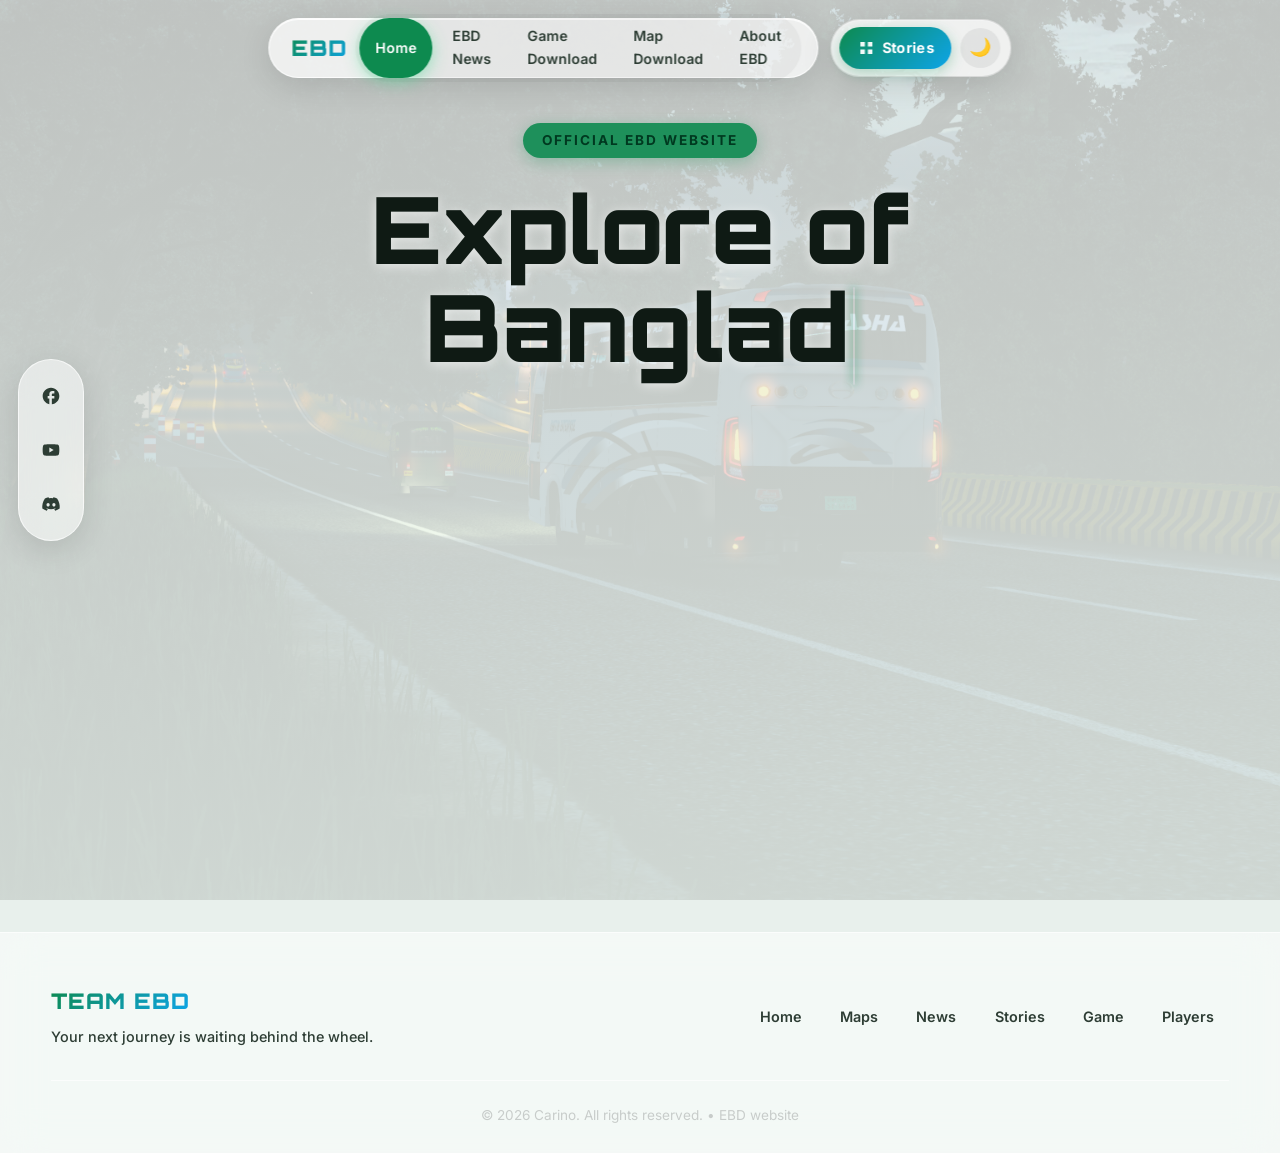
==== index.html @ 30948d2f "Add files via upload" ====
<!DOCTYPE html>
<html lang="en">
<head>
  <meta charset="UTF-8" />
  <meta name="viewport" content="width=device-width, initial-scale=1.0" />
       <meta charset="utf-8">
    <meta http-equiv="X-UA-Compatible" content="IE=edge">
    <meta name="description" content="This a Our Official Explore of Bangladesh Website">
    <meta property="og:title" content="EBD - Official Website">
    <meta property="og:site_name" content="Explore of Bangladesh">
    <meta property="og:url" content="*******">
    <meta property="og:image" content="images/stories/lalala.png">
    <meta name="viewport" content="width=device-width, initial-scale=1.0">
    <link rel="shortcut icon" type="image/x-icon" href="images/stories/lalala.png">

  <title>Home | EBD</title>
  <link rel="stylesheet" href="styles.css" />
  <link rel="preconnect" href="https://fonts.googleapis.com">
  <link rel="preconnect" href="https://fonts.gstatic.com" crossorigin>
  <link href="https://fonts.googleapis.com/css2?family=Orbitron:wght@500;700;900&family=Inter:wght@400;500;600;700&display=swap" rel="stylesheet">
</head>
<body>
  <!-- Social Bar (always visible) -->
  <aside class="social-bar" aria-label="Social links">
    <a href="https://www.facebook.com/ExploreofBangladesh00" target="_blank" rel="noopener" class="social-btn" title="Facebook" aria-label="Facebook">
      <svg viewBox="0 0 24 24" width="20" height="20" fill="currentColor"><path d="M22 12c0-5.52-4.48-10-10-10S2 6.48 2 12c0 4.84 3.44 8.87 8 9.8V15H8v-3h2V9.5C10 7.57 11.57 6 13.5 6H16v3h-2c-.55 0-1 .45-1 1v2h3v3h-3v6.95c5.05-.5 9-4.76 9-9.95z"/></svg>
    </a>
    <a href="#" target="_blank" rel="noopener" class="social-btn" title="YouTube" aria-label="YouTube">
      <svg viewBox="0 0 24 24" width="20" height="20" fill="currentColor"><path d="M21.58 7.19c-.23-.86-.91-1.54-1.77-1.77C18.25 5 12 5 12 5s-6.25 0-7.81.42c-.86.23-1.54.91-1.77 1.77C2 8.75 2 12 2 12s0 3.25.42 4.81c.23.86.91 1.54 1.77 1.77C5.75 19 12 19 12 19s6.25 0 7.81-.42c.86-.23 1.54-.91 1.77-1.77C22 15.25 22 12 22 12s0-3.25-.42-4.81zM10 15V9l5.2 3-5.2 3z"/></svg>
    </a>
    <a href="https://discord.gg/YvHsgpN7Xb" target="_blank" rel="noopener" class="social-btn" title="Discord" aria-label="Discord">
      <svg viewBox="0 0 24 24" width="20" height="20" fill="currentColor"><path d="M19.27 5.33C17.94 4.71 16.5 4.26 15 4a.09.09 0 0 0-.07.03c-.18.33-.39.76-.53 1.09a16.09 16.09 0 0 0-4.8 0c-.14-.34-.35-.76-.54-1.09c-.01-.02-.04-.03-.07-.03c-1.5.26-2.93.71-4.27 1.33c-.01 0-.02.01-.03.02c-2.72 4.07-3.47 8.03-3.1 11.95c0 .02.01.04.03.05c1.8 1.32 3.53 2.12 5.24 2.65c.03.01.06 0 .07-.02c.4-.55.76-1.13 1.07-1.74c.02-.04 0-.08-.04-.09c-.57-.22-1.11-.48-1.64-.78c-.04-.02-.04-.08-.01-.11c.11-.08.22-.17.33-.25c.02-.02.05-.02.07-.01c3.44 1.57 7.15 1.57 10.55 0c.02-.01.05-.01.07.01c.11.09.22.17.33.26c.04.03.04.09-.01.11c-.52.31-1.07.56-1.64.78c-.04.01-.05.06-.04.09c.32.61.68 1.19 1.07 1.74c.03.01.06.02.09.01c1.72-.53 3.45-1.33 5.25-2.65c.02-.01.03-.03.03-.05c.44-4.53-.73-8.46-3.1-11.95c-.01-.01-.02-.02-.04-.02zM8.52 14.91c-1.03 0-1.89-.95-1.89-2.12s.84-2.12 1.89-2.12c1.06 0 1.9.96 1.89 2.12c0 1.17-.84 2.12-1.89 2.12zm6.97 0c-1.03 0-1.89-.95-1.89-2.12s.84-2.12 1.89-2.12c1.06 0 1.9.96 1.89 2.12c0 1.17-.83 2.12-1.89 2.12z"/></svg>
    </a>
  </aside>

  <!-- Top Nav Wrap: main + stories -->
  <div class="nav-top-wrap">
  <!-- Navbar -->
  <nav class="navbar" id="navbar">
    <div class="nav-container"> 
      <a href="index.html" class="logo">EBD</a>
      <ul class="nav-links" id="navLinks">
        <li><a href="index.html" class="nav-link active">Home</a></li>
        <li><a href="news.html" class="nav-link">EBD News</a></li>
        <li><a href="game-download.html" class="nav-link">Game Download</a></li>
        <li><a href="map-download.html" class="nav-link">Map Download</a></li>
        <li><a href="about.html" class="nav-link">About EBD</a></li>
      </ul>
      <button class="hamburger" id="hamburger" aria-label="Menu">
        <span></span><span></span><span></span>
      </button>
    </div>
  </nav>
  <!-- Separate Stories Navbar -->
  <div class="stories-navbar" id="storiesNavbar">
    <div class="stories-navbar-inner">
      <a href="stories.html" class="stories-nav-btn" aria-label="Stories">
        <span class="stories-nav-icon" aria-hidden="true">
          <svg viewBox="0 0 24 24" width="18" height="18" fill="currentColor"><path d="M4 4h6v6H4V4zm10 0h6v6h-6V4zM4 14h6v6H4v-6zm10 0h6v6h-6v-6z"/></svg>
        </span>
        <span>Stories</span>
      </a>
      <button class="theme-toggle" id="themeToggle" aria-label="Toggle dark mode" title="Toggle dark mode"><span class="theme-icon">🌙</span></button>
    </div>
    </div>
</div>


  <!-- HOME -->
  <section class="section hero">
    <div class="hero-bg"></div>
    <div class="hero-content">
      <p class="hero-tag">Official EBD Website</p>
      <h1>Explore of <span>Bangladesh</span></h1>
      <p class="hero-desc">
        Discover the roads you know, the places you love, and the thrill of driving across Bangladesh. <br>
        Your next journey is waiting behind the wheel.
      </p>
      <div class="hero-buttons">
        <a href="map-download.html" class="btn btn-primary">Download Maps</a>
        <a href="stories.html" class="btn btn-outline">View Stories</a>
        <a href="about.html" class="btn btn-outline">Meet Our TEAMEBD</a>
      </div>
      <div class="hero-stats">
        <div class="stat">
          <span class="stat-num">300+</span>
          <span class="stat-label">Download</span>
        </div>
        <div class="stat">
          <span class="stat-num">06</span>
          <span class="stat-label">Maps Districts</span>
        </div>
        <div class="stat">
          <span class="stat-num">2026</span>
          <span class="stat-label">Founded In</span>
        </div>
      </div>
    </div>
  </section>

  <!-- Footer -->
  <footer class="footer">
    <div class="container">
      <div class="footer-content">
        <div class="footer-brand">
          <a href="index.html" class="logo">TEAM EBD</a>
          <p>Your next journey is waiting behind the wheel.</p>
        </div>
        <div class="footer-links">
          <a href="index.html">Home</a>
          <a href="map-download.html">Maps</a>
          <a href="news.html">News</a>
          <a href="stories.html">Stories</a>
<a href="game-download.html">Game</a>
          <a href="about.html">Players</a>
        </div>
      </div>
      <div class="footer-bottom">
        <p>© 2026 Carino. All rights reserved. • EBD website</p>
      </div>
    </div>
  </footer>

  <script src="script.js"></script>
</body>
</html>
---- styles.css ----
/* ===== EBD GLASSMORPHISM THEME ===== */
*, *::before, *::after {
  margin: 0;
  padding: 0;
  box-sizing: border-box;
}

:root {
  /* Primary - Fresh Green */
  --md-sys-color-primary: #3dd68c;
  --md-sys-color-on-primary: #003920;
  --md-sys-color-primary-container: #005231;
  --md-sys-color-on-primary-container: #8ff7b8;

  --md-sys-color-secondary: #a8c8b5;
  --md-sys-color-on-secondary: #143528;
  --md-sys-color-secondary-container: #2b4c3d;
  --md-sys-color-on-secondary-container: #c4e4d0;

  --md-sys-color-tertiary: #a0c9e8;
  --md-sys-color-on-tertiary: #00344f;
  --md-sys-color-tertiary-container: #1e4d6b;
  --md-sys-color-on-tertiary-container: #c8e6ff;

  /* Surfaces - Transparent for glass */
  --md-sys-color-surface: transparent;
  --md-sys-color-surface-dim: rgba(0, 0, 0, 0.35);
  --md-sys-color-surface-bright: rgba(255, 255, 255, 0.12);
  --md-sys-color-surface-container-lowest: rgba(255, 255, 255, 0.08);
  --md-sys-color-surface-container-low: rgba(255, 255, 255, 0.10);
  --md-sys-color-surface-container: rgba(255, 255, 255, 0.12);
  --md-sys-color-surface-container-high: rgba(255, 255, 255, 0.16);
  --md-sys-color-surface-container-highest: rgba(255, 255, 255, 0.20);

  --md-sys-color-on-surface: #f0f4f2;
  --md-sys-color-on-surface-variant: #c5d0c9;
  --md-sys-color-outline: rgba(255, 255, 255, 0.28);
  --md-sys-color-outline-variant: rgba(255, 255, 255, 0.14);

  --md-sys-color-error: #ff6b6b;
  --md-sys-color-on-error: #ffffff;

  /* Accents */
  --md-expressive-gradient: linear-gradient(135deg, #3dd68c 0%, #2bb8ff 50%, #a78bfa 100%);
  --md-expressive-glow: 0 8px 32px rgba(61, 214, 140, 0.35);

  /* Shape */
  --md-sys-shape-corner-extra-small: 4px;
  --md-sys-shape-corner-small: 8px;
  --md-sys-shape-corner-medium: 12px;
  --md-sys-shape-corner-large: 16px;
  --md-sys-shape-corner-extra-large: 24px;
  --md-sys-shape-corner-full: 9999px;

  /* Elevation */
  --md-sys-elevation-1: 0 4px 20px rgba(0, 0, 0, 0.25);
  --md-sys-elevation-2: 0 8px 32px rgba(0, 0, 0, 0.35);
  --md-sys-elevation-3: 0 12px 48px rgba(0, 0, 0, 0.4);

  --transition: 0.28s cubic-bezier(0.2, 0, 0, 1);

  /* Glass helpers */
  --glass-bg: rgba(255, 255, 255, 0.09);
  --glass-border: rgba(255, 255, 255, 0.18);
  --glass-blur: blur(18px) saturate(1.4);
  --glass-shadow: 0 8px 32px rgba(0, 0, 0, 0.28);
}

/* ===== LIGHT THEME (still glass, brighter) ===== */
[data-theme="light"] {
  --md-sys-color-primary: #0d8a4f;
  --md-sys-color-on-primary: #ffffff;
  --md-sys-color-primary-container: #a7f3c8;
  --md-sys-color-on-primary-container: #003920;

  --md-sys-color-secondary: #3d5c4a;
  --md-sys-color-on-secondary: #ffffff;
  --md-sys-color-secondary-container: #d0e8d9;
  --md-sys-color-on-secondary-container: #1a2e24;

  --md-sys-color-tertiary: #1e5a7a;
  --md-sys-color-on-tertiary: #ffffff;
  --md-sys-color-tertiary-container: #c8e6ff;
  --md-sys-color-on-tertiary-container: #00344f;

  --md-sys-color-surface-container-lowest: rgba(255, 255, 255, 0.72);
  --md-sys-color-surface-container-low: rgba(255, 255, 255, 0.68);
  --md-sys-color-surface-container: rgba(255, 255, 255, 0.65);
  --md-sys-color-surface-container-high: rgba(255, 255, 255, 0.78);
  --md-sys-color-surface-container-highest: rgba(255, 255, 255, 0.85);

  --md-sys-color-on-surface: #0f1a14;
  --md-sys-color-on-surface-variant: #2d3d34;
  --md-sys-color-outline: rgba(0, 0, 0, 0.18);
  --md-sys-color-outline-variant: rgba(0, 0, 0, 0.10);

  --md-expressive-gradient: linear-gradient(135deg, #0d8a4f 0%, #0ea5e9 50%, #8b5cf6 100%);
  --md-expressive-glow: 0 8px 28px rgba(13, 138, 79, 0.25);

  --glass-bg: rgba(255, 255, 255, 0.55);
  --glass-border: rgba(255, 255, 255, 0.65);
  --glass-blur: blur(20px) saturate(1.5);
  --glass-shadow: 0 8px 32px rgba(0, 0, 0, 0.12);
}

html {
  scroll-behavior: smooth;
}

body {
  font-family: 'Inter', 'Roboto', system-ui, sans-serif;
  color: var(--md-sys-color-on-surface);
  line-height: 1.6;
  transition: color 0.3s ease, background-color 0.35s ease;
  overflow-x: hidden;
  min-height: 100vh;

  /* Fixed background image for ALL pages (dark mode) */
  background-color: #0a1210;
  background-image:
    linear-gradient(rgba(8, 14, 12, 0.62), rgba(8, 14, 12, 0.78)),
    url('home-bg.png');
  background-size: cover;
  background-position: center center;
  background-repeat: no-repeat;
  background-attachment: fixed;
}

/* Light mode: brighter overlay so dark text is readable */
[data-theme="light"] body {
  background-color: #e8f0ec;
  background-image:
    linear-gradient(rgba(245, 250, 247, 0.78), rgba(235, 244, 239, 0.88)),
    url('home-bg.png');
}

a {
  text-decoration: none;
  color: inherit;
}

img {
  max-width: 100%;
  display: block;
}

.container {
  width: min(1200px, 92%);
  margin-inline: auto;
}

/* ===== NAVBAR - GLASS CAPSULE ===== */
/* Centered top bar holding both navs */
/* ===== ANIMATED NAVBAR ===== */
.nav-top-wrap {
  position: fixed;
  top: 18px;
  left: 50%;
  transform: translateX(-50%);
  z-index: 1000;
  display: flex;
  align-items: center;
  gap: 12px;
  max-width: calc(100% - 24px);
  pointer-events: none;
  /* Entrance animation */
  opacity: 0;
  animation: navEntrance 0.85s cubic-bezier(0.22, 1.15, 0.36, 1) 0.15s forwards;
}
.nav-top-wrap > * {
  pointer-events: auto;
}

@keyframes navEntrance {
  0% {
    opacity: 0;
    transform: translateX(-50%) translateY(-28px) scale(0.92);
    filter: blur(6px);
  }
  60% {
    opacity: 1;
    filter: blur(0);
  }
  100% {
    opacity: 1;
    transform: translateX(-50%) translateY(0) scale(1);
    filter: blur(0);
  }
}

.navbar {
  position: relative;
  top: auto;
  left: auto;
  transform: none;
  width: auto;
  max-width: none;
  flex: 0 1 auto;
  z-index: 1;
  background: var(--glass-bg);
  backdrop-filter: var(--glass-blur);
  -webkit-backdrop-filter: var(--glass-blur);
  border-radius: 9999px;
  border: 1px solid var(--glass-border);
  box-shadow: var(--glass-shadow), inset 0 1px 0 rgba(255, 255, 255, 0.25);
  transition: all 0.4s cubic-bezier(0.2, 0, 0, 1), box-shadow 0.35s ease;
  padding: 0;
  /* subtle continuous glow pulse */
  animation: navGlowPulse 4s ease-in-out infinite;
}

@keyframes navGlowPulse {
  0%, 100% {
    box-shadow: var(--glass-shadow), inset 0 1px 0 rgba(255, 255, 255, 0.25),
                0 0 0 0 rgba(61, 214, 140, 0);
  }
  50% {
    box-shadow: var(--glass-shadow), inset 0 1px 0 rgba(255, 255, 255, 0.25),
                0 0 24px 2px rgba(61, 214, 140, 0.12);
  }
}

.navbar.scrolled {
  background: rgba(255, 255, 255, 0.14);
  box-shadow: 0 12px 40px rgba(0, 0, 0, 0.35), inset 0 1px 0 rgba(255, 255, 255, 0.3),
              0 0 20px 1px rgba(61, 214, 140, 0.1);
  animation: none;
}

[data-theme="light"] .navbar {
  background: rgba(255, 255, 255, 0.72);
  border-color: rgba(255, 255, 255, 0.8);
  box-shadow: 0 8px 32px rgba(0, 0, 0, 0.12), inset 0 1px 0 rgba(255, 255, 255, 0.9);
  animation: none;
}

[data-theme="light"] .navbar.scrolled {
  background: rgba(255, 255, 255, 0.88);
}

.nav-container {
  display: flex;
  align-items: center;
  justify-content: space-between;
  height: 58px;
  padding: 0 10px 0 22px;
  gap: 8px;
  position: relative;
}

.logo {
  font-family: 'Orbitron', sans-serif;
  font-weight: 900;
  font-size: 1.35rem;
  letter-spacing: 1px;
  background: var(--md-expressive-gradient);
  background-size: 200% 200%;
  -webkit-background-clip: text;
  -webkit-text-fill-color: transparent;
  background-clip: text;
  transition: transform 0.35s cubic-bezier(0.34, 1.4, 0.64, 1), filter 0.3s ease;
  position: relative;
  animation: logoShimmer 5s ease-in-out infinite;
}

@keyframes logoShimmer {
  0%, 100% { background-position: 0% 50%; }
  50% { background-position: 100% 50%; }
}

.logo:hover {
  transform: scale(1.08);
  filter: drop-shadow(0 0 10px rgba(61, 214, 140, 0.55));
}

.nav-links {
  display: flex;
  list-style: none;
  gap: 4px;
  align-items: center;
  background: rgba(255, 255, 255, 0.06);
  border-radius: 9999px;
  padding: 4px;
  position: relative;
}

[data-theme="light"] .nav-links {
  background: rgba(0, 0, 0, 0.04);
}

/* Sliding active indicator (pill) */
.nav-indicator {
  position: absolute;
  top: 4px;
  left: 0;
  height: calc(100% - 8px);
  border-radius: 9999px;
  background: var(--md-sys-color-primary);
  box-shadow: 0 4px 16px rgba(61, 214, 140, 0.45);
  transition: transform 0.4s cubic-bezier(0.34, 1.2, 0.64, 1),
              width 0.4s cubic-bezier(0.34, 1.2, 0.64, 1),
              opacity 0.25s ease;
  z-index: 0;
  pointer-events: none;
  opacity: 0;
}

.nav-indicator.visible {
  opacity: 1;
}

.nav-link {
  display: block;
  padding: 0.45rem 1rem;
  border-radius: 9999px;
  font-size: 0.88rem;
  font-weight: 600;
  color: var(--md-sys-color-on-surface-variant);
  transition: color 0.28s ease, transform 0.28s cubic-bezier(0.34, 1.3, 0.64, 1),
              background 0.28s ease, box-shadow 0.28s ease;
  position: relative;
  z-index: 1;
  /* staggered entrance */
  opacity: 0;
  transform: translateY(-8px);
  animation: navLinkIn 0.5s cubic-bezier(0.22, 1.2, 0.36, 1) forwards;
}

/* nth-of-type ignores the indicator <span> so delays stay correct */
.nav-links li:nth-of-type(1) .nav-link { animation-delay: 0.35s; }
.nav-links li:nth-of-type(2) .nav-link { animation-delay: 0.42s; }
.nav-links li:nth-of-type(3) .nav-link { animation-delay: 0.49s; }
.nav-links li:nth-of-type(4) .nav-link { animation-delay: 0.56s; }
.nav-links li:nth-of-type(5) .nav-link { animation-delay: 0.63s; }

@keyframes navLinkIn {
  from {
    opacity: 0;
    transform: translateY(-8px);
  }
  to {
    opacity: 1;
    transform: translateY(0);
  }
}

.nav-link:hover {
  color: var(--md-sys-color-on-surface);
  transform: translateY(-2px);
  background: rgba(255, 255, 255, 0.1);
}

[data-theme="light"] .nav-link:hover {
  background: rgba(0, 0, 0, 0.06);
}

/* Active state – indicator handles the bg */
.nav-link.active {
  color: var(--md-sys-color-on-primary);
  background: transparent !important;
  box-shadow: none;
  transform: none;
}

.nav-link.active:hover {
  color: var(--md-sys-color-on-primary);
  background: transparent !important;
  transform: none;
}

/* Fallback if JS indicator is not ready */
.nav-links:not(.has-indicator) .nav-link.active {
  background: var(--md-sys-color-primary) !important;
  box-shadow: 0 4px 14px rgba(61, 214, 140, 0.4);
}

.theme-toggle {
  width: 56px;
  height: 56px;
  border-radius: 50%;
  border: none;
  background: rgba(255, 255, 255, 0.1);
  color: var(--md-sys-color-on-surface);
  cursor: pointer;
  display: flex;
  align-items: center;
  justify-content: center;
  transition: all 0.3s cubic-bezier(0.34, 1.4, 0.64, 1);
  font-size: 1.1rem;
}

.theme-toggle:hover {
  background: rgba(255, 255, 255, 0.2);
  transform: scale(1.12) rotate(12deg);
}

.theme-toggle:active {
  transform: scale(0.94);
}

[data-theme="light"] .theme-toggle {
  background: rgba(0, 0, 0, 0.06);
}

.theme-icon {
  line-height: 1;
  transition: transform 0.4s cubic-bezier(0.34, 1.5, 0.64, 1);
}

.theme-toggle:hover .theme-icon {
  transform: rotate(20deg) scale(1.1);
}

.hamburger {
  display: none;
  flex-direction: column;
  gap: 5px;
  width: 40px;
  height: 40px;
  border-radius: 50%;
  border: none;
  background: rgba(255, 255, 255, 0.1);
  cursor: pointer;
  align-items: center;
  justify-content: center;
  transition: all 0.3s ease;
  position: relative;
  z-index: 2;
}

.hamburger:hover {
  background: rgba(255, 255, 255, 0.18);
  transform: scale(1.06);
}

.hamburger span {
  display: block;
  width: 18px;
  height: 2px;
  background: var(--md-sys-color-primary);
  border-radius: 2px;
  transition: all 0.32s cubic-bezier(0.34, 1.3, 0.64, 1);
  transform-origin: center;
}

/* Animated hamburger → X */
.hamburger.active span:nth-child(1) {
  transform: translateY(7px) rotate(45deg);
}
.hamburger.active span:nth-child(2) {
  opacity: 0;
  transform: scaleX(0);
}
.hamburger.active span:nth-child(3) {
  transform: translateY(-7px) rotate(-45deg);
}

/* Respect reduced motion */
@media (prefers-reduced-motion: reduce) {
  .nav-top-wrap,
  .navbar,
  .logo,
  .nav-link,
  .stories-navbar,
  .stories-nav-btn {
    animation: none !important;
    opacity: 1 !important;
    transform: none !important;
    filter: none !important;
  }
  .nav-indicator {
    transition: none !important;
  }
}

/* ===== SOCIAL BAR ===== */
.social-bar {
  position: fixed;
  left: 18px;
  top: 50%;
  z-index: 999;
  display: flex;
  flex-direction: column;
  gap: 14px;
  background: var(--glass-bg);
  backdrop-filter: var(--glass-blur);
  -webkit-backdrop-filter: var(--glass-blur);
  border: 1px solid var(--glass-border);
  border-radius: 9999px;
  padding: 16px 12px;
  box-shadow: var(--glass-shadow);

  /* Always visible – animation enhances on load, never hides permanently */
  opacity: 1;
  transform: translateY(-50%);
  pointer-events: auto;
}

/* Unique "Magnetic Snap" entrance for the whole bar */
.social-bar.sb-animate {
  animation: socialBarSnapIn 0.9s cubic-bezier(0.22, 1.4, 0.36, 1) forwards;
}

@keyframes socialBarSnapIn {
  0% {
    opacity: 0;
    transform: translateY(-50%) translateX(-80px) scale(0.6) rotate(-12deg);
    filter: blur(8px);
  }
  55% {
    opacity: 1;
    transform: translateY(-50%) translateX(10px) scale(1.08) rotate(3deg);
    filter: blur(0);
  }
  75% {
    transform: translateY(-50%) translateX(-4px) scale(0.97) rotate(-1deg);
  }
  100% {
    opacity: 1;
    transform: translateY(-50%) translateX(0) scale(1) rotate(0deg);
    filter: blur(0);
  }
}

.social-btn {
  width: 40px;
  height: 40px;
  border-radius: 50%;
  display: flex;
  align-items: center;
  justify-content: center;
  color: var(--md-sys-color-on-surface-variant);
  background: transparent;
  transition: background 0.28s ease, color 0.28s ease, transform 0.28s ease, box-shadow 0.28s ease;
  position: relative;
  opacity: 1;
  transform: scale(1);
}

/* Staggered icon pop with spin + energy ring (only during entrance) */
.social-bar.sb-animate .social-btn {
  animation: socialIconOrbitIn 0.7s cubic-bezier(0.34, 1.6, 0.64, 1) forwards;
}

.social-bar.sb-animate .social-btn:nth-child(1) { animation-delay: 0.3s; }
.social-bar.sb-animate .social-btn:nth-child(2) { animation-delay: 0.45s; }
.social-bar.sb-animate .social-btn:nth-child(3) { animation-delay: 0.6s; }

@keyframes socialIconOrbitIn {
  0% {
    opacity: 0;
    transform: scale(0) rotate(-180deg) translateY(20px);
  }
  60% {
    opacity: 1;
    transform: scale(1.25) rotate(15deg) translateY(-4px);
  }
  80% {
    transform: scale(0.92) rotate(-6deg) translateY(2px);
  }
  100% {
    opacity: 1;
    transform: scale(1) rotate(0deg) translateY(0);
  }
}

/* Expanding energy ring when each icon lands */
.social-btn::after {
  content: '';
  position: absolute;
  inset: -4px;
  border-radius: 50%;
  border: 2px solid var(--md-sys-color-primary);
  opacity: 0;
  transform: scale(0.4);
  pointer-events: none;
}

.social-bar.sb-animate .social-btn::after {
  animation: socialRingBurst 0.65s ease-out forwards;
}

.social-bar.sb-animate .social-btn:nth-child(1)::after { animation-delay: 0.4s; }
.social-bar.sb-animate .social-btn:nth-child(2)::after { animation-delay: 0.55s; }
.social-bar.sb-animate .social-btn:nth-child(3)::after { animation-delay: 0.7s; }

@keyframes socialRingBurst {
  0% {
    opacity: 0.9;
    transform: scale(0.4);
    box-shadow: 0 0 0 0 rgba(61, 214, 140, 0.5);
  }
  70% {
    opacity: 0.4;
    transform: scale(1.5);
    box-shadow: 0 0 16px 4px rgba(61, 214, 140, 0.25);
  }
  100% {
    opacity: 0;
    transform: scale(1.9);
    box-shadow: 0 0 0 0 transparent;
  }
}

/* Soft continuous float after entrance – stays fully visible */
.social-bar.sb-ready {
  opacity: 1 !important;
  filter: none;
  animation: socialBarFloat 4.5s ease-in-out infinite;
}

.social-bar.sb-ready .social-btn {
  opacity: 1 !important;
  transform: scale(1) rotate(0deg);
}

@keyframes socialBarFloat {
  0%, 100% { transform: translateY(-50%) translateX(0); }
  50% { transform: translateY(calc(-50% - 6px)) translateX(2px); }
}

.social-btn:hover {
  background: var(--md-sys-color-primary);
  color: var(--md-sys-color-on-primary);
  transform: scale(1.14);
  box-shadow: 0 0 18px rgba(61, 214, 140, 0.45);
}

/* Light mode ring color adjustment */
[data-theme="light"] .social-btn::after {
  border-color: #0d8a4f;
}

[data-theme="light"] .social-btn:hover {
  box-shadow: 0 0 16px rgba(13, 138, 79, 0.4);
}

/* ===== HERO ===== */
.hero {
  min-height: 100vh;
  display: flex;
  align-items: center;
  justify-content: center;
  position: relative;
  padding-top: 90px;
  overflow: hidden;
  background: transparent; /* body already has the image */
}

.hero-bg {
  position: absolute;
  inset: 0;
  background: transparent; /* rely on body fixed bg */
  z-index: 0;
}

.hero-content {
  position: relative;
  z-index: 1;
  text-align: center;
  max-width: 820px;
  padding: 2rem;
}

.hero-tag {
  display: inline-block;
  font-size: 0.85rem;
  text-transform: uppercase;
  letter-spacing: 2px;
  color: #fff;
  background: rgba(61, 214, 140, 0.85);
  padding: 0.4rem 1.2rem;
  border-radius: var(--md-sys-shape-corner-full);
  margin-bottom: 1.4rem;
  font-weight: 700;
  backdrop-filter: blur(8px);
  box-shadow: 0 4px 16px rgba(61, 214, 140, 0.35);
}

[data-theme="light"] .hero-tag {
  color: #003920;
  background: rgba(13, 138, 79, 0.9);
  box-shadow: 0 4px 16px rgba(13, 138, 79, 0.3);
}

.hero h1 {
  font-family: 'Orbitron', sans-serif;
  font-size: clamp(3.2rem, 10vw, 5.8rem);
  font-weight: 900;
  line-height: 1.05;
  margin-bottom: 1.3rem;
  color: #ffffff;
  text-shadow: 0 4px 24px rgba(0, 0, 0, 0.55);
}

[data-theme="light"] .hero h1 {
  color: #0f1a14;
  text-shadow: 0 2px 12px rgba(255, 255, 255, 0.6);
}

.hero h1 span {
  background: var(--md-expressive-gradient);
  -webkit-background-clip: text;
  -webkit-text-fill-color: transparent;
  background-clip: text;
}

.hero-desc {
  font-size: 1.2rem;
  color: rgba(255, 255, 255, 0.9);
  margin-bottom: 2.6rem;
  max-width: 520px;
  margin-inline: auto;
  font-weight: 500;
  text-shadow: 0 2px 12px rgba(0, 0, 0, 0.45);
}

[data-theme="light"] .hero-desc {
  color: #1a2e24;
  text-shadow: 0 1px 4px rgba(255, 255, 255, 0.5);
}

.hero-buttons {
  display: flex;
  gap: 1rem;
  justify-content: center;
  flex-wrap: wrap;
  margin-bottom: 3.8rem;
}

.btn {
  display: inline-flex;
  align-items: center;
  justify-content: center;
  padding: 0.95rem 2rem;
  border-radius: var(--md-sys-shape-corner-full);
  font-weight: 700;
  font-size: 0.95rem;
  transition: all var(--transition);
  cursor: pointer;
  border: none;
  letter-spacing: 0.3px;
}

.btn-primary {
  background: var(--md-sys-color-primary);
  color: var(--md-sys-color-on-primary);
  box-shadow: var(--md-expressive-glow);
}

.btn-primary:hover {
  transform: translateY(-3px);
  box-shadow: 0 12px 36px rgba(61, 214, 140, 0.5);
  filter: brightness(1.08);
}

.btn-outline {
  background: rgba(255, 255, 255, 0.12);
  color: #fff;
  border: 1.5px solid rgba(255, 255, 255, 0.35);
  backdrop-filter: blur(10px);
}

.btn-outline:hover {
  background: rgba(255, 255, 255, 0.22);
  border-color: rgba(255, 255, 255, 0.6);
  transform: translateY(-3px);
}

[data-theme="light"] .btn-outline {
  background: rgba(13, 138, 79, 0.1);
  color: #0d8a4f;
  border: 1.5px solid rgba(13, 138, 79, 0.45);
}

[data-theme="light"] .btn-outline:hover {
  background: rgba(13, 138, 79, 0.18);
  border-color: #0d8a4f;
  color: #0a6b3d;
}

.btn-download {
  background: transparent;
  color: var(--md-sys-color-primary);
  border: 1.5px solid var(--md-sys-color-primary);
  font-weight: 700;
}

.btn-download:hover {
  background: var(--md-sys-color-primary);
  color: var(--md-sys-color-on-primary);
  transform: translateY(-2px);
}

.btn-large {
  padding: 1.1rem 2.6rem;
  font-size: 1.05rem;
}

.hero-stats {
  display: flex;
  justify-content: center;
  gap: 2.5rem;
  flex-wrap: wrap;
}

.stat {
  text-align: center;
  background: rgba(255, 255, 255, 0.12);
  backdrop-filter: blur(14px);
  -webkit-backdrop-filter: blur(14px);
  padding: 1.2rem 1.8rem;
  border-radius: var(--md-sys-shape-corner-extra-large);
  min-width: 110px;
  border: 1px solid rgba(255, 255, 255, 0.2);
  box-shadow: 0 8px 28px rgba(0, 0, 0, 0.3);
}

[data-theme="light"] .stat {
  background: rgba(255, 255, 255, 0.7);
  border: 1px solid rgba(0, 0, 0, 0.08);
  box-shadow: 0 8px 24px rgba(0, 0, 0, 0.1);
}

.stat-num {
  display: block;
  font-family: 'Orbitron', sans-serif;
  font-size: 2.1rem;
  font-weight: 800;
  color: #ffffff;
  text-shadow: 0 2px 10px rgba(0, 0, 0, 0.35);
}

[data-theme="light"] .stat-num {
  color: #0f1a14;
  text-shadow: none;
}

.stat-label {
  font-size: 0.8rem;
  color: rgba(255, 255, 255, 0.82);
  text-transform: uppercase;
  letter-spacing: 1.2px;
  font-weight: 600;
}

[data-theme="light"] .stat-label {
  color: #2d3d34;
}

/* ===== SECTIONS ===== */
.section {
  padding: 5.5rem 0;
  position: relative;
}

.section-alt {
  background: transparent;
}

.page-section {
  padding-top: 6.5rem;
  min-height: calc(100vh - 160px);
}

.section-header {
  text-align: center;
  margin-bottom: 3.2rem;
}

.section-header h2 {
  font-family: 'Orbitron', sans-serif;
  font-size: clamp(1.9rem, 4.5vw, 2.8rem);
  font-weight: 800;
  margin-bottom: 0.7rem;
  color: var(--md-sys-color-on-surface);
  text-shadow: 0 2px 12px rgba(0, 0, 0, 0.35);
}

[data-theme="light"] .section-header h2 {
  text-shadow: 0 1px 6px rgba(255, 255, 255, 0.7);
}

.section-header h2 span {
  background: var(--md-expressive-gradient);
  -webkit-background-clip: text;
  -webkit-text-fill-color: transparent;
  background-clip: text;
}

.section-header p {
  color: var(--md-sys-color-on-surface-variant);
  font-size: 1.1rem;
  font-weight: 500;
}

/* ===== GLASS CARDS (shared) ===== */
.download-card,
.news-card,
.player-card,
.game-download-box {
  background: var(--glass-bg);
  backdrop-filter: var(--glass-blur);
  -webkit-backdrop-filter: var(--glass-blur);
  border: 1px solid var(--glass-border);
  border-radius: var(--md-sys-shape-corner-extra-large);
  box-shadow: var(--glass-shadow);
  transition: all var(--transition);
}

/* ===== MAP DOWNLOAD CARDS ===== */
.download-grid {
  display: grid;
  grid-template-columns: repeat(auto-fit, minmax(270px, 1fr));
  gap: 1.6rem;
}

.download-card {
  padding: 1.9rem;
}

.download-card:hover {
  border-color: var(--md-sys-color-primary);
  transform: translateY(-6px) scale(1.015);
  box-shadow: var(--md-expressive-glow), 0 12px 40px rgba(0, 0, 0, 0.35);
  background: rgba(255, 255, 255, 0.14);
}

[data-theme="light"] .download-card:hover {
  background: rgba(255, 255, 255, 0.85);
}

.card-icon {
  font-size: 2.4rem;
  margin-bottom: 1rem;
  width: 56px;
  height: 56px;
  display: flex;
  align-items: center;
  justify-content: center;
  background: rgba(61, 214, 140, 0.18);
  border-radius: var(--md-sys-shape-corner-large);
  border: 1px solid rgba(61, 214, 140, 0.3);
}

.download-card h3 {
  font-size: 1.25rem;
  margin-bottom: 0.5rem;
  font-weight: 700;
  color: var(--md-sys-color-on-surface);
}

.download-card p {
  color: var(--md-sys-color-on-surface-variant);
  font-size: 0.95rem;
  margin-bottom: 1.1rem;
}

.card-meta {
  display: flex;
  justify-content: space-between;
  font-size: 0.8rem;
  color: var(--md-sys-color-outline);
  margin-bottom: 0.6rem;
  font-weight: 500;
}

/* ===== NEWS ===== */
.news-grid {
  display: grid;
  grid-template-columns: repeat(auto-fit, minmax(300px, 1fr));
  gap: 1.6rem;
}

.news-card {
  padding: 1.9rem;
}

.news-card:hover {
  border-color: var(--md-sys-color-primary);
  transform: translateY(-4px);
  box-shadow: var(--md-expressive-glow);
  background: rgba(255, 255, 255, 0.14);
}

.news-card.featured {
  grid-column: 1 / -1;
  background: linear-gradient(135deg, rgba(61, 214, 140, 0.22) 0%, rgba(43, 184, 255, 0.18) 50%, rgba(167, 139, 250, 0.2) 100%);
  border-color: rgba(61, 214, 140, 0.35);
}

.news-date {
  font-size: 0.8rem;
  color: var(--md-sys-color-primary);
  font-weight: 700;
  margin-bottom: 0.6rem;
  text-transform: uppercase;
  letter-spacing: 1px;
}

.news-card h3 {
  font-size: 1.3rem;
  margin-bottom: 0.6rem;
  font-weight: 700;
  color: var(--md-sys-color-on-surface);
}

.news-card p {
  color: var(--md-sys-color-on-surface-variant);
  font-size: 0.98rem;
  margin-bottom: 1.1rem;
}

.read-more {
  color: var(--md-sys-color-primary);
  font-weight: 700;
  font-size: 0.95rem;
}

.read-more:hover {
  text-decoration: underline;
}

/* ===== GAME DOWNLOAD ===== */
.game-download-box {
  display: grid;
  grid-template-columns: 1.2fr 0.8fr;
  gap: 3rem;
  align-items: center;
  padding: 3.2rem;
}

.game-info h3 {
  font-family: 'Orbitron', sans-serif;
  font-size: 1.9rem;
  margin-bottom: 1rem;
  font-weight: 800;
  color: var(--md-sys-color-on-surface);
}

.game-info > p {
  color: var(--md-sys-color-on-surface-variant);
  margin-bottom: 1.5rem;
  font-size: 1.05rem;
}

.feature-list {
  list-style: none;
  margin-bottom: 1.6rem;
}

.feature-list li {
  padding: 0.4rem 0;
  color: var(--md-sys-color-on-surface-variant);
  font-weight: 500;
}

.version-info {
  display: flex;
  gap: 0.8rem;
  font-size: 0.85rem;
  color: var(--md-sys-color-outline);
  margin-bottom: 1.9rem;
  flex-wrap: wrap;
  font-weight: 500;
}

.game-visual {
  display: flex;
  justify-content: center;
  align-items: center;
}

.game-placeholder {
  width: 100%;
  max-width: 420px;
  aspect-ratio: 16 / 9;
  border-radius: 24px;
  background: var(--md-expressive-gradient);
  display: flex;
  flex-direction: column;
  align-items: center;
  justify-content: center;
  font-family: 'Orbitron', sans-serif;
  font-weight: 900;
  font-size: 2.9rem;
  color: white;
  box-shadow: 
    var(--md-expressive-glow),
    0 20px 50px rgba(0, 0, 0, 0.35),
    inset 0 1px 0 rgba(255, 255, 255, 0.15);
  border: 1px solid rgba(255, 255, 255, 0.28);
  overflow: hidden;
  position: relative;
  transition: transform 0.45s cubic-bezier(0.22, 1, 0.36, 1), 
              box-shadow 0.45s cubic-bezier(0.22, 1, 0.36, 1),
              border-radius 0.45s cubic-bezier(0.22, 1, 0.36, 1);
}

.game-placeholder:hover {
  transform: translateY(-6px) scale(1.02);
  box-shadow: 
    var(--md-expressive-glow),
    0 28px 60px rgba(0, 0, 0, 0.4),
    inset 0 1px 0 rgba(255, 255, 255, 0.2);
  border-radius: 28px;
}

.game-placeholder img {
  width: 100%;
  height: 100%;
  object-fit: cover;
  display: block;
  border-radius: inherit;
  transition: transform 0.5s cubic-bezier(0.22, 1, 0.36, 1);
}

.game-placeholder:hover img {
  transform: scale(1.05);
}

.game-placeholder small {
  font-size: 0.95rem;
  letter-spacing: 4px;
  margin-top: 4px;
  opacity: 0.9;
}

/* ===== ABOUT / PLAYERS ===== */
.about-intro {
  max-width: 720px;
  margin: 0 auto 3.2rem;
  text-align: center;
  color: var(--md-sys-color-on-surface-variant);
  font-size: 1.1rem;
  font-weight: 500;
  background: var(--glass-bg);
  backdrop-filter: var(--glass-blur);
  -webkit-backdrop-filter: var(--glass-blur);
  border: 1px solid var(--glass-border);
  border-radius: var(--md-sys-shape-corner-extra-large);
  padding: 1.8rem 2rem;
  box-shadow: var(--glass-shadow);
}

.players-title {
  text-align: center;
  align-items: center;
  font-family: 'Orbitron', sans-serif;
  font-size: 1.35rem;
  margin-bottom: 2.2rem;
  color: var(--md-sys-color-primary);
  font-weight: 700;
}

.players-grid {
  display: grid;
  grid-template-columns: repeat(auto-fill, minmax(230px, 1fr));
  gap: 1.4rem;
  justify-items: stretch;
}

.player-card {
  padding: 1.7rem 1.4rem;
  text-align: center;
}

/* Center the last player card (Sabbir) when it sits alone on the final row */
.player-card--last {
  grid-column: 1 / -1;
  justify-self: center;
  width: 100%;
  max-width: 260px;
}

.player-card:hover {
  border-color: var(--md-sys-color-primary);
  transform: translateY(-5px) scale(1.02);
  box-shadow: var(--md-expressive-glow);
  background: rgba(255, 255, 255, 0.14);
}

.player-avatar {
  width: 76px;
  height: 76px;
  border-radius: 50%;
  background: var(--md-expressive-gradient);
  color: white;
  font-family: 'Orbitron', sans-serif;
  font-weight: 900;
  font-size: 1.7rem;
  display: flex;
  align-items: center;
  justify-content: center;
  margin: 0 auto 1.1rem;
  box-shadow: 0 6px 20px rgba(61, 214, 140, 0.4);
  border: 2px solid rgba(255, 255, 255, 0.25);
}

.player-card h4 {
  font-size: 1.2rem;
  margin-bottom: 0.25rem;
  font-weight: 700;
  color: var(--md-sys-color-on-surface);
}

.role {
  font-size: 0.8rem;
  color: var(--md-sys-color-primary);
  font-weight: 700;
  text-transform: uppercase;
  letter-spacing: 0.6px;
  margin-bottom: 0.65rem;
}

.player-bio {
  font-size: 0.88rem;
  color: var(--md-sys-color-on-surface-variant);
  font-weight: 500;
}

/* ===== FOOTER ===== */
.footer {
  background: var(--glass-bg);
  backdrop-filter: var(--glass-blur);
  -webkit-backdrop-filter: var(--glass-blur);
  border-top: 1px solid var(--glass-border);
  padding: 3.2rem 0 1.6rem;
  margin-top: 2rem;
}

.footer-content {
  display: flex;
  justify-content: space-between;
  align-items: center;
  flex-wrap: wrap;
  gap: 1.5rem;
  margin-bottom: 2rem;
}

.footer-brand p {
  color: var(--md-sys-color-on-surface-variant);
  font-size: 0.9rem;
  margin-top: 0.4rem;
  font-weight: 500;
}

.footer-links {
  display: flex;
  gap: 0.6rem;
  flex-wrap: wrap;
}

.footer-links a {
  color: var(--md-sys-color-on-surface-variant);
  font-size: 0.9rem;
  font-weight: 600;
  padding: 0.4rem 0.9rem;
  border-radius: var(--md-sys-shape-corner-full);
  transition: all var(--transition);
}

.footer-links a:hover {
  background: rgba(61, 214, 140, 0.2);
  color: var(--md-sys-color-primary);
}

.footer-bottom {
  text-align: center;
  padding-top: 1.5rem;
  border-top: 1px solid var(--glass-border);
  color: var(--md-sys-color-outline);
  font-size: 0.85rem;
}

/* ===== RESPONSIVE ===== */
@media (max-width: 900px) {
  .game-download-box {
    grid-template-columns: 1fr;
    text-align: center;
    padding: 2.2rem;
  }

  .game-visual {
    order: -1;
  }

  .game-placeholder {
    max-width: 360px;
  }

  .feature-list {
    display: inline-block;
    text-align: left;
  }

  .version-info {
    justify-content: center;
  }
}

@media (max-width: 768px) {
  .navbar {
    top: auto;
    left: auto;
    transform: none;
    max-width: none;
    width: auto;
  }

  .nav-container {
    height: 54px;
    padding: 0 8px 0 18px;
  }

  .hamburger {
    display: flex;
  }

  .nav-links {
    position: absolute;
    top: calc(100% + 10px);
    left: 50%;
    transform: translateX(-50%) translateY(-16px) scale(0.94);
    width: 100%;
    background: var(--glass-bg);
    backdrop-filter: var(--glass-blur);
    -webkit-backdrop-filter: var(--glass-blur);
    flex-direction: column;
    align-items: stretch;
    padding: 10px;
    gap: 4px;
    border-radius: 24px;
    border: 1px solid var(--glass-border);
    box-shadow: 0 16px 48px rgba(0, 0, 0, 0.4);
    opacity: 0;
    transition: transform 0.38s cubic-bezier(0.34, 1.3, 0.64, 1),
                opacity 0.3s ease,
                visibility 0.3s;
    pointer-events: none;
    visibility: hidden;
  }

  [data-theme="light"] .nav-links {
    background: rgba(255, 255, 255, 0.92);
    box-shadow: 0 12px 40px rgba(0, 0, 0, 0.15);
  }

  .nav-links.open {
    transform: translateX(-50%) translateY(0) scale(1);
    opacity: 1;
    pointer-events: auto;
    visibility: visible;
  }

  /* Stagger mobile menu items when open */
  .nav-links.open .nav-link {
    animation: mobileLinkIn 0.4s cubic-bezier(0.22, 1.2, 0.36, 1) forwards;
  }
  .nav-links.open li:nth-of-type(1) .nav-link { animation-delay: 0.05s; }
  .nav-links.open li:nth-of-type(2) .nav-link { animation-delay: 0.1s; }
  .nav-links.open li:nth-of-type(3) .nav-link { animation-delay: 0.15s; }
  .nav-links.open li:nth-of-type(4) .nav-link { animation-delay: 0.2s; }
  .nav-links.open li:nth-of-type(5) .nav-link { animation-delay: 0.25s; }

  @keyframes mobileLinkIn {
    from {
      opacity: 0;
      transform: translateX(-12px);
    }
    to {
      opacity: 1;
      transform: translateX(0);
    }
  }

  .nav-link {
    text-align: center;
    padding: 0.7rem 1rem;
  }

  /* Hide sliding indicator on mobile – use solid active bg */
  .nav-indicator {
    display: none !important;
  }
  .nav-links .nav-link.active,
  .nav-links .nav-link.active:hover {
    background: var(--md-sys-color-primary) !important;
    color: var(--md-sys-color-on-primary);
    box-shadow: 0 4px 14px rgba(61, 214, 140, 0.4);
  }

  .hero-stats {
    gap: 1.2rem;
  }

  .news-card.featured {
    grid-column: auto;
  }

  .social-bar {
    left: 10px;
    gap: 12px;
    padding: 12px 8px;
  }

  .social-btn {
    width: 48px;
    height: 48px;
  }
}

@media (max-width: 480px) {
  .hero-buttons {
    flex-direction: column;
    align-items: center;
  }

  .btn {
    width: 100%;
    max-width: 280px;
  }

  body {
    background-attachment: scroll; /* better performance on mobile */
  }
}

/* ===== PAGE OPEN TYPING ANIMATION ===== */

/* Hide main text until typing starts (prevents flash) */
.hero-tag,
.hero-content h1,
.hero-desc,
.section-header h2,
.section-header p,
.about-intro p {
  visibility: hidden;
}

.hero-tag.typing,
.hero-tag.typed,
.hero-content h1.typing,
.hero-content h1.typed,
.hero-desc.typing,
.hero-desc.typed,
.section-header h2.typing,
.section-header h2.typed,
.section-header p.typing,
.section-header p.typed,
.about-intro p.typing,
.about-intro p.typed {
  visibility: visible;
}

.typewriter-cursor {
  display: inline-block;
  width: 2.5px;
  height: 1.05em;
  background: var(--md-sys-color-primary);
  margin-left: 3px;
  vertical-align: text-bottom;
  border-radius: 1px;
  animation: blink-cursor 0.7s step-end infinite;
  box-shadow: 0 0 10px var(--md-sys-color-primary);
}

@keyframes blink-cursor {
  0%, 100% { opacity: 1; }
  50% { opacity: 0; }
}

/* Smooth cascade reveal for cards & buttons after typing finishes */
.hero-buttons,
.hero-stats,
.players-grid,
.download-grid,
.news-grid,
.game-download-box,
.player-card,
.download-card,
.news-card {
  opacity: 0;
  transform: translateY(20px);
  transition: opacity 0.5s ease, transform 0.5s ease;
}

.hero-buttons.visible,
.hero-stats.visible,
.players-grid.visible,
.download-grid.visible,
.news-grid.visible,
.game-download-box.visible,
.player-card.visible,
.download-card.visible,
.news-card.visible {
  opacity: 1;
  transform: translateY(0);
}

/* Fallback: if JS never runs, still show content after a short delay */
@media (scripting: none) {
  .hero-tag,
  .hero-content h1,
  .hero-desc,
  .section-header h2,
  .section-header p,
  .about-intro p {
    visibility: visible !important;
  }

  .hero-buttons,
  .hero-stats,
  .players-grid,
  .download-grid,
  .news-grid,
  .game-download-box,
  .player-card,
  .download-card,
  .news-card {
    opacity: 1 !important;
    transform: none !important;
  }
}

/* ===== STORIES SYSTEM ===== */
.stories-rings {
  display: flex;
  gap: 1.5rem;
  overflow-x: auto;
  padding: 0.85rem 0.5rem 2rem;
  margin-bottom: 1.25rem;
  scrollbar-width: none;
  -ms-overflow-style: none;
  justify-content: flex-start;
  align-items: center;
}
.stories-rings::-webkit-scrollbar { display: none; }

.story-ring {
  flex: 0 0 auto;
  display: flex;
  flex-direction: column;
  align-items: center;
  gap: 0.7rem;
  cursor: pointer;
  text-decoration: none;
  color: inherit;
  transition: transform 0.28s cubic-bezier(0.2, 0, 0, 1);
  background: none;
  border: none;
  padding: 0;
  font: inherit;
}
.story-ring:hover { transform: translateY(-6px) scale(1.03); }
.story-ring:active { transform: scale(0.96); }

/* Smooth rounded box shape */
.story-ring-avatar {
  width: 100px;
  height: 120px;
  border-radius: 22px;
  padding: 3.5px;
  background: linear-gradient(145deg, #3dd68c 0%, #2bb8ff 45%, #a78bfa 100%);
  position: relative;
  box-shadow: 0 8px 24px rgba(61, 214, 140, 0.38);
  transition: box-shadow 0.28s ease, transform 0.28s ease;
}
.story-ring:hover .story-ring-avatar {
  box-shadow: 0 14px 32px rgba(61, 214, 140, 0.55);
}

.story-ring-avatar.seen {
  background: linear-gradient(145deg, rgba(255,255,255,0.32), rgba(255,255,255,0.12));
  box-shadow: 0 4px 16px rgba(0, 0, 0, 0.28);
}
[data-theme="light"] .story-ring-avatar.seen {
  background: linear-gradient(145deg, rgba(0,0,0,0.16), rgba(0,0,0,0.06));
}

.story-ring-avatar-inner {
  width: 100%;
  height: 100%;
  border-radius: 19px;
  background: #0d1512;
  border: 2.5px solid #0a1010;
  display: flex;
  align-items: center;
  justify-content: center;
  font-family: 'Orbitron', sans-serif;
  font-weight: 800;
  font-size: 1.05rem;
  color: var(--md-sys-color-on-surface);
  overflow: hidden;
  box-sizing: border-box;
}

[data-theme="light"] .story-ring-avatar-inner {
  border-color: #fff;
  background: #f0f4f2;
}
.story-ring-avatar-inner span {
  background: var(--md-expressive-gradient);
  -webkit-background-clip: text;
  background-clip: text;
  color: transparent;
}

.story-ring-img {
  width: 100%;
  height: 100%;
  object-fit: cover;
  border-radius: 17px;
  display: block;
}


.story-ring-label {
  font-size: 0.84rem;
  font-weight: 600;
  color: var(--md-sys-color-on-surface);
  max-width: 100px;
  text-align: center;
  white-space: nowrap;
  overflow: hidden;
  text-overflow: ellipsis;
  letter-spacing: 0.2px;
}

.stories-archive-title {
  font-family: 'Orbitron', sans-serif;
  font-size: 1.15rem;
  font-weight: 700;
  margin-bottom: 1.25rem;
  color: var(--md-sys-color-on-surface);
  letter-spacing: 0.5px;
}

.stories-grid {
  display: grid;
  grid-template-columns: repeat(auto-fill, minmax(260px, 1fr));
  gap: 1.4rem;
}

.story-card {
  position: relative;
  border-radius: var(--md-sys-shape-corner-large);
  overflow: hidden;
  background: var(--glass-bg);
  border: 1px solid var(--glass-border);
  backdrop-filter: var(--glass-blur);
  -webkit-backdrop-filter: var(--glass-blur);
  box-shadow: var(--glass-shadow);
  cursor: pointer;
  transition: transform 0.25s ease, border-color 0.25s ease, box-shadow 0.25s ease;
  min-height: 220px;
  display: flex;
  flex-direction: column;
}
.story-card:hover {
  transform: translateY(-5px);
  border-color: var(--md-sys-color-primary);
  box-shadow: var(--md-expressive-glow);
}
.story-card-media {
  height: 140px;
  background: linear-gradient(135deg, rgba(61, 214, 140, 0.35), rgba(43, 184, 255, 0.3), rgba(167, 139, 250, 0.35));
  display: flex;
  align-items: center;
  justify-content: center;
  font-size: 2.8rem;
  position: relative;
}
.story-card-media::after {
  content: '';
  position: absolute;
  inset: 0;
  background: linear-gradient(to top, rgba(0,0,0,0.45), transparent 55%);
}
.story-card-body {
  padding: 1.1rem 1.2rem 1.25rem;
  flex: 1;
  display: flex;
  flex-direction: column;
}
.story-card-date {
  font-size: 0.72rem;
  font-weight: 700;
  text-transform: uppercase;
  letter-spacing: 0.8px;
  color: var(--md-sys-color-primary);
  margin-bottom: 0.35rem;
}
.story-card h4 {
  font-size: 1.05rem;
  font-weight: 700;
  color: var(--md-sys-color-on-surface);
  margin-bottom: 0.4rem;
  line-height: 1.3;
}
.story-card p {
  font-size: 0.88rem;
  color: var(--md-sys-color-on-surface-variant);
  line-height: 1.45;
  flex: 1;
}
.story-card-footer {
  display: flex;
  align-items: center;
  gap: 0.5rem;
  margin-top: 0.75rem;
  font-size: 0.8rem;
  color: var(--md-sys-color-outline);
  font-weight: 500;
}

/* Story Viewer Modal */
.story-viewer {
  position: fixed;
  inset: 0;
  z-index: 9999;
  display: flex;
  flex-direction: column;
  align-items: center;
  justify-content: center;
  opacity: 0;
  pointer-events: none;
  transition: opacity 0.35s ease;
}
.story-viewer.open {
  opacity: 1;
  pointer-events: auto;
}
.story-viewer .story-content {
  transform: scale(0.82) translateY(28px);
  opacity: 0;
  transition: transform 0.42s cubic-bezier(0.22, 1, 0.36, 1), opacity 0.35s ease;
}
.story-viewer.open .story-content {
  transform: scale(1) translateY(0);
  opacity: 1;
}
.story-viewer .story-header,
.story-viewer .story-progress {
  opacity: 0;
  transform: translateY(-12px);
  transition: opacity 0.35s ease 0.12s, transform 0.35s ease 0.12s;
}
.story-viewer.open .story-header,
.story-viewer.open .story-progress {
  opacity: 1;
  transform: translateY(0);
}
.story-viewer .story-nav {
  opacity: 0;
  transition: opacity 0.3s ease 0.2s, background 0.2s;
}
.story-viewer.open .story-nav {
  opacity: 1;
}
.story-viewer-bg {
  position: absolute;
  inset: 0;
  background: rgba(0, 0, 0, 0.92);
  backdrop-filter: blur(12px);
}
.story-progress {
  position: absolute;
  top: 12px;
  left: 12px;
  right: 12px;
  display: flex;
  gap: 4px;
  z-index: 2;
}
.story-progress-bar {
  flex: 1;
  height: 3px;
  background: rgba(255, 255, 255, 0.25);
  border-radius: 2px;
  overflow: hidden;
}
.story-progress-bar > span {
  display: block;
  height: 100%;
  width: 0%;
  background: #fff;
  border-radius: 2px;
  transition: width 0.05s linear;
}
.story-header {
  position: absolute;
  top: 28px;
  left: 16px;
  right: 16px;
  display: flex;
  align-items: center;
  justify-content: space-between;
  z-index: 2;
}
.story-user {
  display: flex;
  align-items: center;
  gap: 0.7rem;
}
.story-avatar {
  width: 38px;
  height: 38px;
  border-radius: 50%;
  background: var(--md-expressive-gradient);
  display: flex;
  align-items: center;
  justify-content: center;
  font-family: 'Orbitron', sans-serif;
  font-weight: 800;
  font-size: 0.75rem;
  color: #fff;
  border: 2px solid rgba(255,255,255,0.5);
}
.story-name {
  font-weight: 700;
  font-size: 0.95rem;
  color: #fff;
}
.story-time {
  font-size: 0.75rem;
  color: rgba(255,255,255,0.65);
}
.story-close {
  background: transparent;
  border: none;
  color: #fff;
  font-size: 2rem;
  line-height: 1;
  cursor: pointer;
  padding: 0 6px;
  opacity: 0.85;
  transition: opacity 0.2s;
}
.story-close:hover { opacity: 1; }

.story-content {
  position: relative;
  z-index: 1;
  width: min(420px, 92vw);
  height: min(720px, 82vh);
  border-radius: 18px;
  overflow: hidden;
  background: #111;
  box-shadow: 0 20px 60px rgba(0,0,0,0.6);
  display: flex;
  flex-direction: column;
}
.story-media {
  flex: 1;
  display: flex;
  align-items: center;
  justify-content: center;
  background: linear-gradient(160deg, #0d2a1c 0%, #0a1f2e 45%, #1a1030 100%);
  font-size: 5rem;
  position: relative;
}
.story-media .story-emoji {
  filter: drop-shadow(0 8px 24px rgba(0,0,0,0.4));
  animation: storyPulse 2.4s ease-in-out infinite;
}
@keyframes storyPulse {
  0%, 100% { transform: scale(1); }
  50% { transform: scale(1.06); }
}
.story-caption {
  padding: 1.1rem 1.3rem 1.4rem;
  background: linear-gradient(to top, rgba(0,0,0,0.85), rgba(0,0,0,0.55));
  color: #fff;
  font-size: 0.98rem;
  line-height: 1.45;
  max-height: 35%;
  overflow-y: auto;
}
.story-caption strong {
  display: block;
  font-size: 1.1rem;
  margin-bottom: 0.35rem;
  font-weight: 700;
}

.story-nav {
  position: absolute;
  top: 50%;
  transform: translateY(-50%);
  z-index: 3;
  width: 44px;
  height: 44px;
  border-radius: 50%;
  border: none;
  background: rgba(255,255,255,0.12);
  color: #fff;
  font-size: 1.8rem;
  cursor: pointer;
  display: flex;
  align-items: center;
  justify-content: center;
  transition: background 0.2s;
  backdrop-filter: blur(8px);
}
.story-nav:hover { background: rgba(255,255,255,0.22); }
.story-prev { left: max(12px, calc(50% - 250px)); }
.story-next { right: max(12px, calc(50% - 250px)); }

body.story-open { overflow: hidden; }

@media (max-width: 600px) {
  .story-ring-avatar { width: 78px; height: 94px; border-radius: 16px; }
  .story-ring-avatar-inner { border-radius: 13px; }
  .story-ring-img { border-radius: 12px; }
  .story-ring-label { font-size: 0.75rem; max-width: 78px; }
  .stories-rings { gap: 1rem; padding: 0.5rem 0.25rem 1.5rem; }
  .story-content { height: min(640px, 78vh); }
  .story-nav { width: 36px; height: 36px; font-size: 1.5rem; }
  .story-prev { left: 6px; }
  .story-next { right: 6px; }
}

/* Story reveal animations */
.stories-rings,
.stories-grid,
.story-card {
  opacity: 0;
  transform: translateY(16px);
  transition: opacity 0.45s ease, transform 0.45s ease;
}
.story-ring {
  opacity: 0;
  transform: translateY(20px) scale(0.85);
  transition: opacity 0.5s cubic-bezier(0.22, 1, 0.36, 1), transform 0.5s cubic-bezier(0.22, 1, 0.36, 1);
}
.stories-rings.visible,
.stories-grid.visible,
.story-card.visible {
  opacity: 1;
  transform: none;
}
.story-ring.visible {
  opacity: 1;
  transform: none;
}
@media (prefers-reduced-motion: reduce) {
  .stories-rings,
  .stories-grid,
  .story-card,
  .story-ring {
    opacity: 1 !important;
    transform: none !important;
  }
}

/* ===== PUBLIC PICTURES GALLERY ===== */
.pics-hero {
  position: relative;
  min-height: 280px;
  display: flex;
  align-items: center;
  justify-content: center;
  text-align: center;
  padding: 7rem 1.5rem 3.5rem;
  overflow: hidden;
}
.pics-hero-bg {
  position: absolute;
  inset: 0;
  background:
    linear-gradient(180deg, rgba(0,0,0,0.55) 0%, rgba(0,0,0,0.75) 100%),
    url('home-bg.png') center / cover no-repeat;
  filter: brightness(0.7);
  z-index: 0;
}
.pics-hero-content {
  position: relative;
  z-index: 1;
}
.pics-kicker {
  font-size: 0.95rem;
  font-weight: 600;
  color: rgba(255,255,255,0.75);
  letter-spacing: 1px;
  margin-bottom: 0.4rem;
  text-transform: uppercase;
}
.pics-hero h1 {
  font-family: 'Orbitron', sans-serif;
  font-size: clamp(2.2rem, 6vw, 3.6rem);
  font-weight: 900;
  color: #fff;
  letter-spacing: 2px;
  text-shadow: 0 4px 24px rgba(0,0,0,0.5);
  margin-bottom: 0.6rem;
}
.pics-breadcrumb {
  font-size: 0.9rem;
  color: rgba(255,255,255,0.65);
}
.pics-breadcrumb a {
  color: var(--md-sys-color-primary);
  font-weight: 600;
  text-decoration: none;
}
.pics-breadcrumb a:hover { text-decoration: underline; }
.pics-breadcrumb span { margin: 0 0.35rem; opacity: 0.7; }

.pics-section {
  padding-top: 2.5rem;
  padding-bottom: 4rem;
}

.pics-grid {
  display: grid;
  grid-template-columns: repeat(auto-fill, minmax(280px, 1fr));
  gap: 1.35rem;
}

.pic-card {
  position: relative;
  border-radius: 18px;
  overflow: hidden;
  aspect-ratio: 16 / 11;
  cursor: pointer;
  background: #0a1210;
  border: 1px solid rgba(255,255,255,0.1);
  box-shadow: 0 10px 36px rgba(0,0,0,0.35);
  transition: transform 0.3s ease, box-shadow 0.3s ease, border-color 0.3s ease;
}
.pic-card:hover {
  transform: translateY(-6px) scale(1.015);
  box-shadow: 0 16px 48px rgba(61, 214, 140, 0.22);
  border-color: rgba(61, 214, 140, 0.4);
}
.pic-card-img {
  position: absolute;
  inset: 0;
  background-size: cover;
  background-position: center;
}
.pic-card-placeholder {
  position: absolute;
  inset: 0;
  display: flex;
  flex-direction: column;
  align-items: center;
  justify-content: center;
  gap: 0.6rem;
  padding: 1rem;
  text-align: center;
}
.pic-emoji {
  font-size: 3.2rem;
  filter: drop-shadow(0 6px 16px rgba(0,0,0,0.45));
  transition: transform 0.35s ease;
}
.pic-card:hover .pic-emoji { transform: scale(1.12); }
.pic-label {
  font-size: 0.82rem;
  font-weight: 600;
  color: rgba(255,255,255,0.9);
  background: rgba(0,0,0,0.45);
  padding: 0.35rem 0.75rem;
  border-radius: 999px;
  backdrop-filter: blur(8px);
  max-width: 90%;
  line-height: 1.3;
}

/* Gradient variants for placeholder cards */
.pic-gradient-2 { background: linear-gradient(145deg, #0a1a28 0%, #1a1030 40%, #0d2035 100%); }
.pic-gradient-3 { background: linear-gradient(145deg, #0d2a40 0%, #1a3a50 50%, #0a2040 100%); }
.pic-gradient-4 { background: linear-gradient(145deg, #1a1020 0%, #2a1528 40%, #0d1a28 100%); }
.pic-gradient-5 { background: linear-gradient(145deg, #0d2a1c 0%, #1a3a28 50%, #0a2018 100%); }
.pic-gradient-6 { background: linear-gradient(145deg, #1a2030 0%, #0d2840 50%, #1a1040 100%); }
.pic-gradient-7 { background: linear-gradient(145deg, #2a1a10 0%, #1a2818 50%, #0d1a20 100%); }
.pic-gradient-8 { background: linear-gradient(145deg, #1a1030 0%, #0a1a28 40%, #201040 100%); }

.pic-card-overlay {
  position: absolute;
  left: 0;
  right: 0;
  bottom: 0;
  padding: 1.1rem 1rem 1rem;
  background: linear-gradient(to top, rgba(0,0,0,0.85) 0%, rgba(0,0,0,0.4) 60%, transparent 100%);
  opacity: 0;
  transform: translateY(8px);
  transition: opacity 0.3s ease, transform 0.3s ease;
}
.pic-card:hover .pic-card-overlay {
  opacity: 1;
  transform: translateY(0);
}
.pic-author {
  display: flex;
  align-items: center;
  gap: 0.7rem;
}
.pic-avatar {
  width: 36px;
  height: 36px;
  border-radius: 50%;
  background: var(--md-expressive-gradient);
  display: flex;
  align-items: center;
  justify-content: center;
  font-family: 'Orbitron', sans-serif;
  font-weight: 800;
  font-size: 0.65rem;
  color: #fff;
  flex-shrink: 0;
  border: 2px solid rgba(255,255,255,0.35);
}
.pic-author strong {
  display: block;
  font-size: 0.9rem;
  color: #fff;
  font-weight: 700;
}
.pic-author span {
  display: block;
  font-size: 0.75rem;
  color: rgba(255,255,255,0.65);
  margin-top: 1px;
}

/* Always show overlay on touch devices */
@media (hover: none) {
  .pic-card-overlay {
    opacity: 1;
    transform: none;
  }
}

/* Lightbox */
.pic-lightbox {
  position: fixed;
  inset: 0;
  z-index: 10000;
  display: flex;
  align-items: center;
  justify-content: center;
  opacity: 0;
  pointer-events: none;
  transition: opacity 0.28s ease;
}
.pic-lightbox.open {
  opacity: 1;
  pointer-events: auto;
}
.pic-lightbox-bg {
  position: absolute;
  inset: 0;
  background: rgba(0,0,0,0.92);
  backdrop-filter: blur(14px);
}
.pic-lightbox-close {
  position: absolute;
  top: 18px;
  right: 22px;
  z-index: 3;
  background: transparent;
  border: none;
  color: #fff;
  font-size: 2.4rem;
  cursor: pointer;
  opacity: 0.85;
  line-height: 1;
}
.pic-lightbox-close:hover { opacity: 1; }
.pic-lightbox-nav {
  position: absolute;
  top: 50%;
  transform: translateY(-50%);
  z-index: 3;
  width: 48px;
  height: 48px;
  border-radius: 50%;
  border: none;
  background: rgba(255,255,255,0.12);
  color: #fff;
  font-size: 1.9rem;
  cursor: pointer;
  display: flex;
  align-items: center;
  justify-content: center;
  backdrop-filter: blur(8px);
  transition: background 0.2s;
}
.pic-lightbox-nav:hover { background: rgba(255,255,255,0.22); }
.pic-lightbox-prev { left: 16px; }
.pic-lightbox-next { right: 16px; }
.pic-lightbox-content {
  position: relative;
  z-index: 2;
  width: min(900px, 94vw);
  max-height: 88vh;
  display: flex;
  flex-direction: column;
  border-radius: 16px;
  overflow: hidden;
  box-shadow: 0 24px 64px rgba(0,0,0,0.5);
}
.pic-lightbox-media {
  flex: 1;
  min-height: 320px;
  max-height: 70vh;
  display: flex;
  align-items: center;
  justify-content: center;
  background: #0d1512;
  font-size: 6rem;
}
.pic-lightbox-info {
  padding: 1.2rem 1.5rem 1.4rem;
  background: rgba(10,16,14,0.95);
  border-top: 1px solid rgba(255,255,255,0.08);
}
.pic-lightbox-info h3 {
  font-size: 1.25rem;
  font-weight: 700;
  color: #fff;
  margin-bottom: 0.25rem;
}
.pic-lightbox-info p {
  font-size: 0.9rem;
  color: rgba(255,255,255,0.6);
}

body.pic-lightbox-open { overflow: hidden; }

@media (max-width: 640px) {
  .pics-hero { min-height: 220px; padding: 6rem 1rem 2.5rem; }
  .pics-grid { grid-template-columns: 1fr; gap: 1.1rem; }
  .pic-lightbox-nav { width: 40px; height: 40px; font-size: 1.5rem; }
  .pic-lightbox-prev { left: 8px; }
  .pic-lightbox-next { right: 8px; }
}

/* Reveal for pic cards */
.pics-grid,
.pic-card {
  opacity: 0;
  transform: translateY(16px);
  transition: opacity 0.45s ease, transform 0.45s ease;
}
.pics-grid.visible,
.pic-card.visible {
  opacity: 1;
  transform: none;
}
@media (prefers-reduced-motion: reduce) {
  .pics-grid, .pic-card {
    opacity: 1 !important;
    transform: none !important;
  }
}

/* Story images (no emoji) */
.story-ring-avatar-inner {
  padding: 0;
}
.story-card-media-shade {
  position: absolute;
  inset: 0;
  background: linear-gradient(to top, rgba(0,0,0,0.55) 0%, transparent 55%);
  pointer-events: none;
}
.story-card-media {
  position: relative;
  background-color: #0d1512;
}
.story-media {
  background-color: #0a1010;
  background-repeat: no-repeat;
}





/* ===== SEPARATE STORIES NAVBAR ===== */
.stories-navbar {
  position: relative;
  top: auto;
  left: auto;
  right: auto;
  transform: none;
  z-index: 1;
  pointer-events: auto;
  flex-shrink: 0;
  /* slight delayed entrance so it feels sequential with main nav */
  opacity: 0;
  animation: storiesNavIn 0.7s cubic-bezier(0.22, 1.2, 0.36, 1) 0.4s forwards;
}

@keyframes storiesNavIn {
  from {
    opacity: 0;
    transform: translateY(-16px) scale(0.9);
  }
  to {
    opacity: 1;
    transform: translateY(0) scale(1);
  }
}

.stories-navbar-inner {
  pointer-events: auto;
  display: flex;
  align-items: center;
  gap: 0.55rem;
  height: 58px;
  padding: 0 10px 0 8px;
  box-sizing: border-box;
  border-radius: 9999px;
  background: var(--glass-bg);
  border: 1px solid var(--glass-border);
  backdrop-filter: var(--glass-blur);
  -webkit-backdrop-filter: var(--glass-blur);
  box-shadow: var(--glass-shadow), inset 0 1px 0 rgba(255, 255, 255, 0.25);
  transition: box-shadow 0.35s ease, transform 0.3s ease;
}

.stories-nav-btn {
  display: inline-flex;
  align-items: center;
  gap: 0.45rem;
  flex-shrink: 0;
  height: 42px;
  padding: 0 1.1rem;
  border-radius: 999px;
  background: linear-gradient(135deg, #3dd68c 0%, #2bb8ff 100%);
  background-size: 200% 200%;
  color: #003920 !important;
  font-weight: 700;
  font-size: 0.9rem;
  letter-spacing: 0.3px;
  text-decoration: none;
  border: none;
  box-shadow: 0 4px 16px rgba(61, 214, 140, 0.35);
  transition: transform 0.28s cubic-bezier(0.34, 1.4, 0.64, 1),
              box-shadow 0.28s ease,
              filter 0.28s ease;
  white-space: nowrap;
  animation: storiesBtnGlow 3.5s ease-in-out infinite;
}

@keyframes storiesBtnGlow {
  0%, 100% {
    background-position: 0% 50%;
    box-shadow: 0 4px 16px rgba(61, 214, 140, 0.35);
  }
  50% {
    background-position: 100% 50%;
    box-shadow: 0 4px 22px rgba(43, 184, 255, 0.4);
  }
}

.stories-nav-btn:hover {
  transform: translateY(-3px) scale(1.04);
  box-shadow: 0 8px 26px rgba(61, 214, 140, 0.55);
  filter: brightness(1.08);
  color: #003920 !important;
  animation: none;
}
.stories-nav-btn:active {
  transform: translateY(0) scale(0.98);
}
.stories-nav-btn.active {
  box-shadow: 0 0 0 2px rgba(255,255,255,0.4), 0 6px 22px rgba(61, 214, 140, 0.45);
  filter: brightness(1.08);
}
.stories-nav-icon {
  display: flex;
  align-items: center;
  justify-content: center;
  opacity: 0.95;
  transition: transform 0.3s ease;
}
.stories-nav-btn:hover .stories-nav-icon {
  transform: rotate(-8deg) scale(1.1);
}
[data-theme="light"] .stories-nav-btn {
  background: linear-gradient(135deg, #0d8a4f 0%, #0ea5e9 100%);
  color: #fff !important;
  box-shadow: 0 4px 14px rgba(13, 138, 79, 0.3);
}
[data-theme="light"] .stories-nav-btn:hover {
  color: #fff !important;
  box-shadow: 0 6px 18px rgba(13, 138, 79, 0.4);
}
[data-theme="light"] .stories-navbar-inner {
  background: rgba(255, 255, 255, 0.75);
  border-color: rgba(0, 0, 0, 0.1);
}

/* Theme toggle inside stories navbar */
.stories-navbar .theme-toggle {
  width: 40px;
  height: 40px;
  flex-shrink: 0;
}

/* Main navbar: no longer needs space for stories/theme on the right */
.nav-container {
  padding-right: 16px;
}

@media (max-width: 768px) {
  .nav-top-wrap {
    top: 12px;
    gap: 8px;
    max-width: calc(100% - 16px);
  }
  .stories-nav-btn {
    padding: 0.4rem 0.7rem;
    font-size: 0.78rem;
  }
  .stories-navbar .theme-toggle {
    width: 34px;
    height: 34px;
  }
  .stories-navbar-inner {
    height: 54px;
    padding: 0 8px 0 6px;
    gap: 0.35rem;
  }
  .stories-nav-btn {
    height: 38px;
  }
}
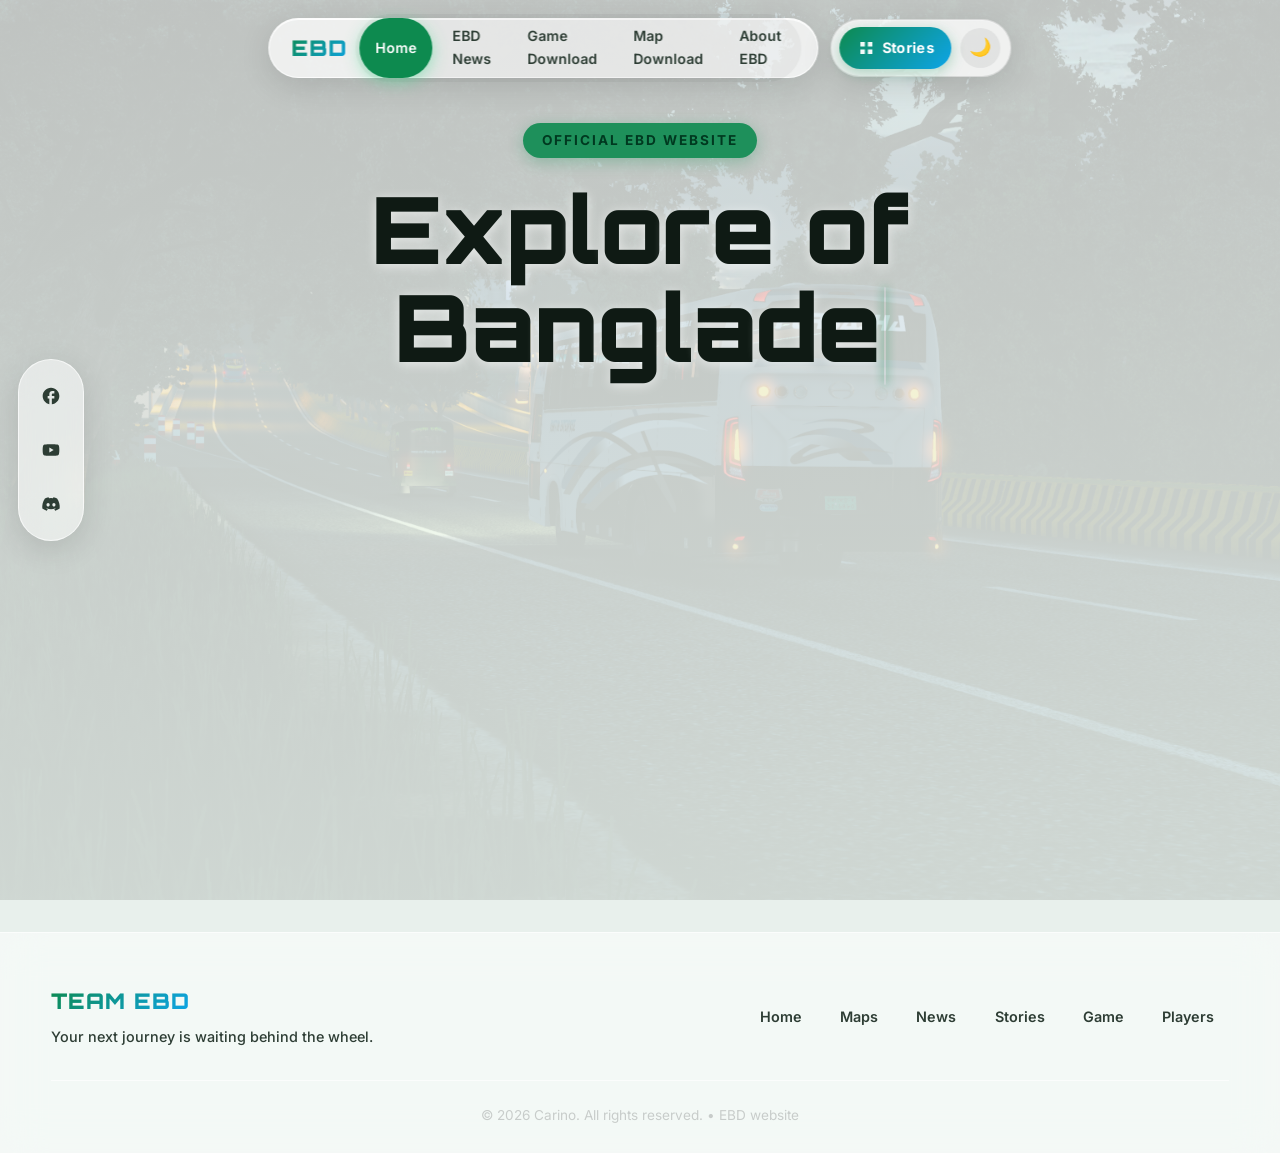
==== commit c6559227: "Update index.html" ====
--- a/index.html
+++ b/index.html
@@ -77,7 +77,7 @@
         Your next journey is waiting behind the wheel.
       </p>
       <div class="hero-buttons">
-        <a href="map-download.html" class="btn btn-primary">Download Maps</a>
+        <a href="ebdgame.html" class="btn btn-primary">Play EBD web Map</a>
         <a href="stories.html" class="btn btn-outline">View Stories</a>
         <a href="about.html" class="btn btn-outline">Meet Our TEAMEBD</a>
       </div>
